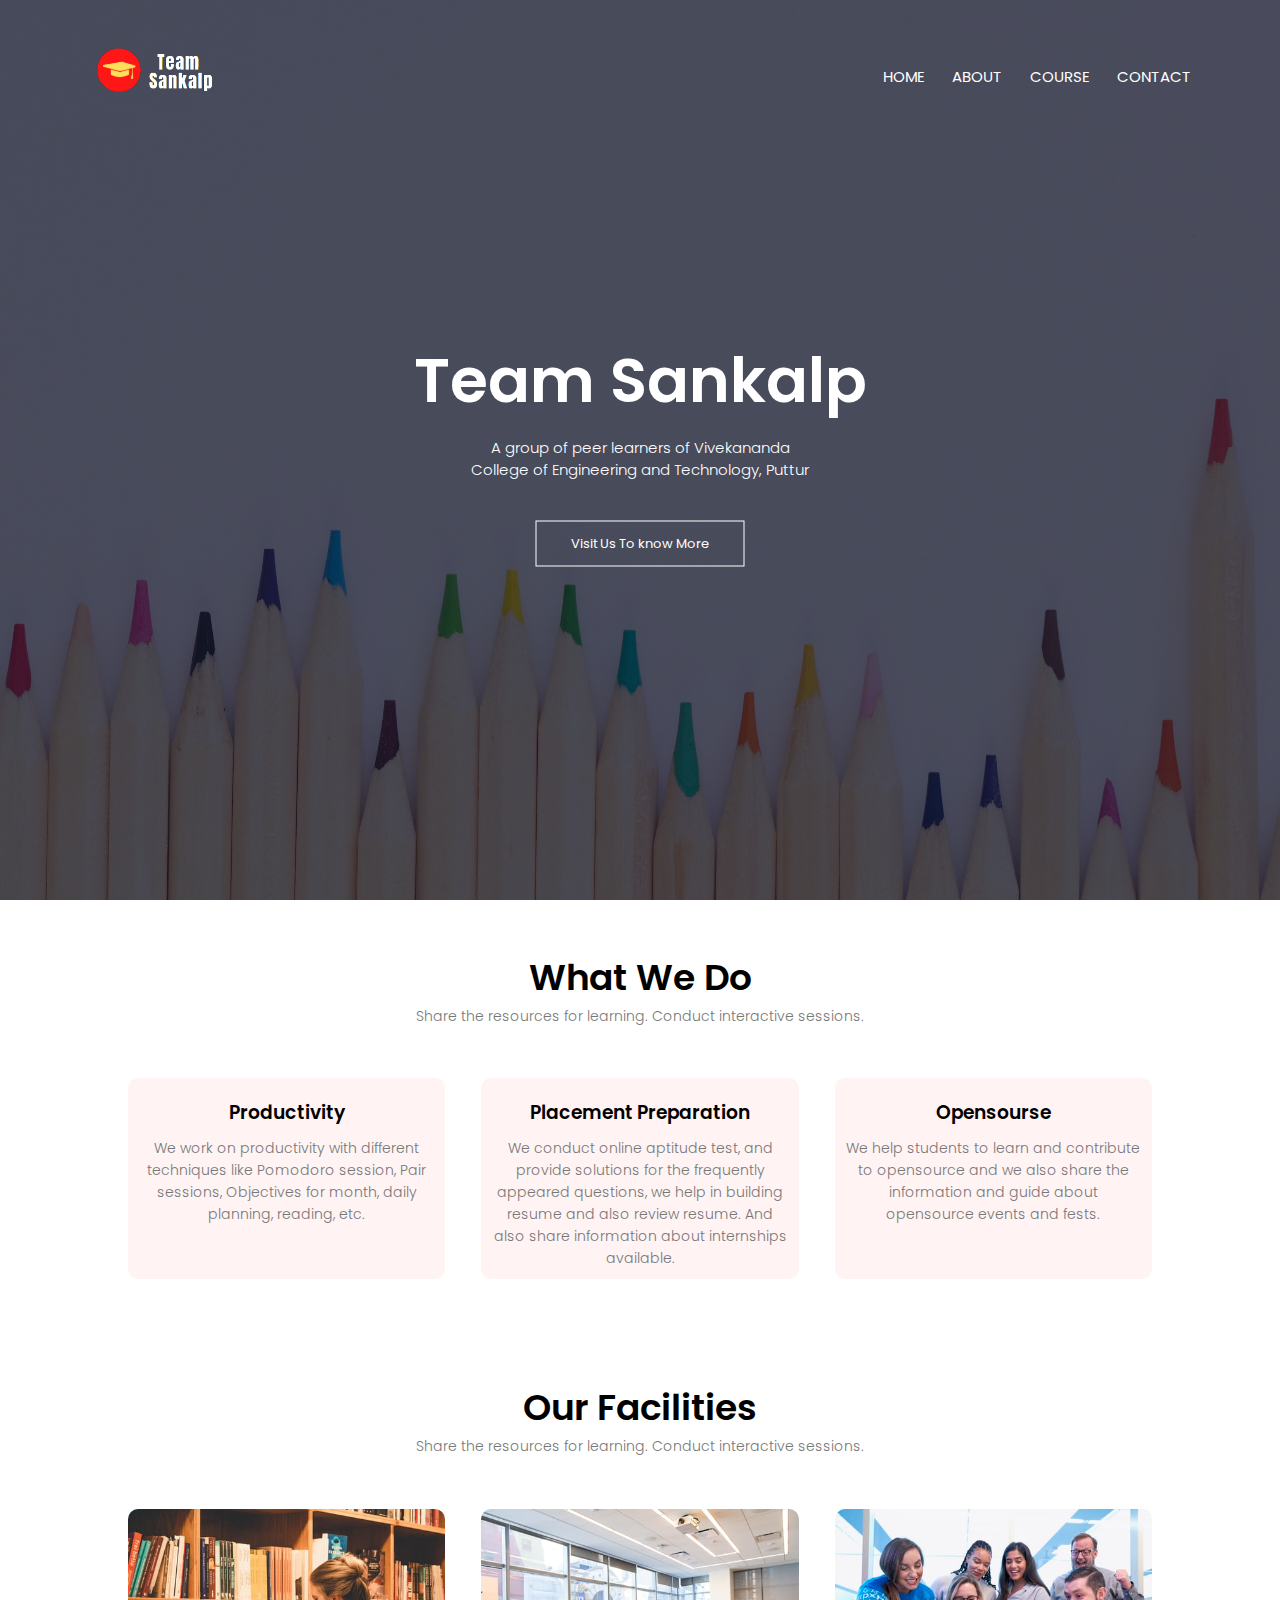
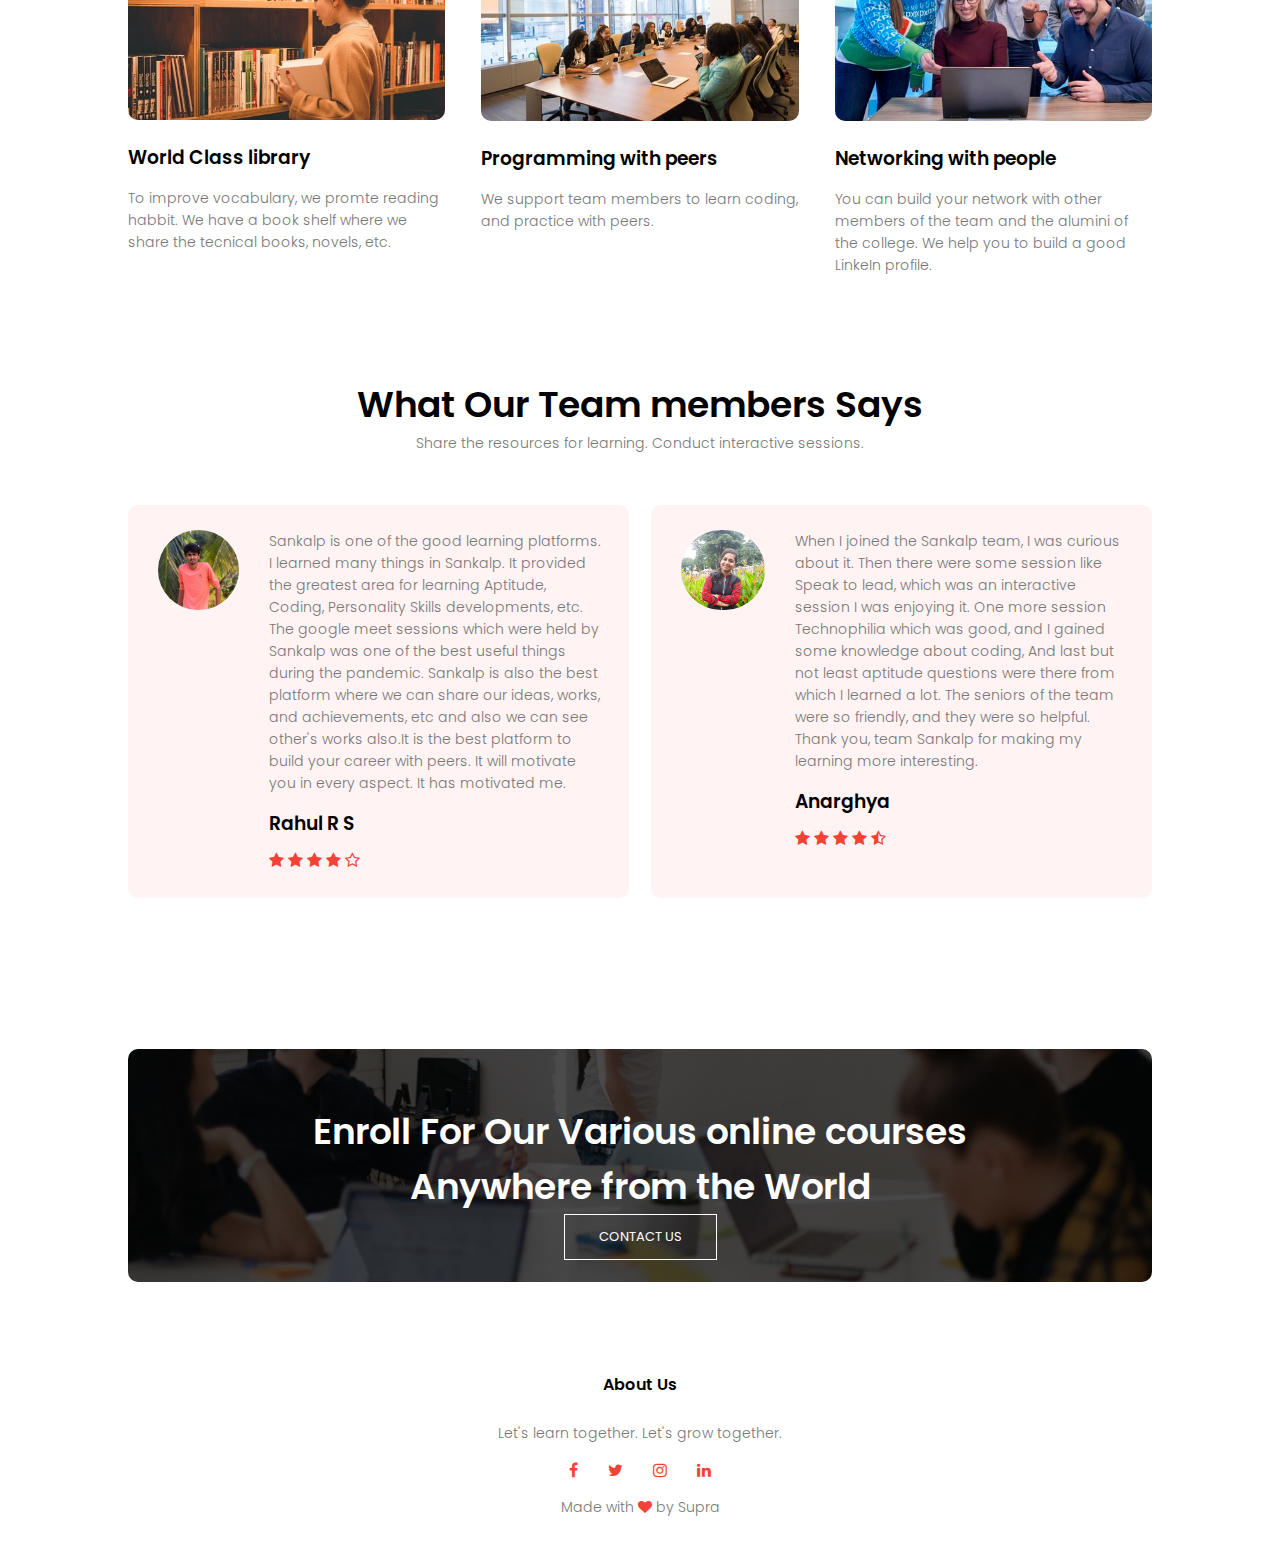
==== index.html @ 12d0a834 "Project" ====
<!DOCTYPE html>
<html lang="en">
<head>
    <meta name="viewport" content="with=device-width initial-scale=1.0">
    <meta charset="UTF-8">
    <title>Team Sankalp</title>
    <link rel="shortcut icon" type="image/jpg" href="images/sankalp_logo.jpg" />
    <link rel="stylesheet" href="style.css">
    <link rel="preconnect" href="https://fonts.gstatic.com">
    <link href="https://fonts.googleapis.com/css2?family=Poppins:ital,wght@0,600;1,200;1,300;1,500&display=swap" rel="stylesheet">
    <link rel="stylesheet" href="https://cdnjs.cloudflare.com/ajax/libs/font-awesome/4.7.0/css/font-awesome.min.css">
</head>
<body>
    <section class="header">
        <nav>
            <a href="index.html"><img src="images/Team_Sankalp_logo.png" /></a>
            <div class="nav-links" id="navLinks">
                <i class="fa fa-times" onclick="hideMenu()"></i>
                <ul>
                    <li><a href="index.html">HOME</a></li>
                    <li><a href="about.html">ABOUT</a></li>
                    <li><a href="course.html">COURSE</a></li>
                    <li><a href="contact.html">CONTACT</a></li>
                </ul>
            </div>
            <i class="fa fa-bars" onclick="showMenu()"></i>
        </nav>
        <div class="text-box">
            <h1>Team Sankalp</h1>
            <p> A group of peer learners of Vivekananda <br>College of Engineering and Technology, Puttur</p>
            <a href="#about_section" class="hero-btn">Visit Us To know More</a>
        </div>

    </section>

    <!-------Courses/ What we do---------->
    <section id="about_section" class="course">
        <h1>What We Do</h1>
        <p>Share the resources for learning. Conduct interactive sessions.</p>

        <div class="row">
            <div class="course-col">
                <h3>Productivity</h3>
                <p>
                    We work on productivity with different techniques like
                    Pomodoro session, Pair sessions, Objectives for month,
                    daily planning, reading, etc.
                </p>
            </div>
            <div class="course-col">
                <h3>Placement Preparation</h3>
                <p>
                    We conduct online aptitude test, and provide solutions
                    for the frequently appeared questions, we help in building
                    resume and also review resume. And also share
                    information about internships available.
                </p>
            </div>
            <div class="course-col">
                <h3>Opensourse</h3>
                <p>
                    We help students to learn and contribute to opensource
                    and we also share the information and guide about opensource
                    events and fests.
                </p>
            </div>
        </div>
    </section>

    <!-----Facilities----->
    <section class="facilities">
        <h1>Our Facilities</h1>
        <p>Share the resources for learning. Conduct interactive sessions.</p>
        <div class="row">
            <div class="facilities-col">
                <img src="images/library.png">
                <h3>World Class library</h3>
                <p>
                    To improve vocabulary, we promte reading habbit.
                    We have a book shelf where we share the tecnical books, novels, etc.
                </p>
            </div>
            <div class="facilities-col">
                <img src="images/programming.png">
                <h3>Programming with peers</h3>
                <p>
                    We support team members to learn coding, and practice with peers.
                </p>
            </div>
            <div class="facilities-col">
                <img src="images/network.png">
                <h3>Networking with people</h3>
                <p>
                    You can build your network with other members
                    of the team and the alumini of the college. We help
                    you to build a good LinkeIn profile.
                </p>
            </div>
        </div>
    </section>

    <!----testimonial------>
    <section class="testimonials">
        <h1>What Our Team members Says</h1>
        <p>Share the resources for learning. Conduct interactive sessions.</p>
        <div class="row">
            <div class="testimonial-col">
                <img src="images/Rahul.jpg">
                <div>
                    <p>
                        Sankalp is one of the good learning platforms.
                        I learned many things in Sankalp. It provided the
                        greatest area for learning Aptitude, Coding,
                        Personality Skills developments, etc.
                        The google meet sessions which were held
                        by Sankalp was one of the best useful things during the
                        pandemic. Sankalp is also the best platform where
                        we can share our ideas, works, and achievements, etc
                        and also we can see other's works also.It is the
                        best platform to build your career with peers.
                        It will motivate you in every aspect. It has motivated me.
                    </p>
                    <h3>Rahul R S</h3>
                    <i class="fa fa-star"></i>
                    <i class="fa fa-star"></i>
                    <i class="fa fa-star"></i>
                    <i class="fa fa-star"></i>
                    <i class="fa fa-star-o"></i>
                </div>
            </div>
            <div class="testimonial-col">
                <img src="images/Anarghya.jpg">
                <div>
                    <p>
                        When I joined the Sankalp team,
                        I was curious about it. Then there
                        were some session like Speak to lead,
                        which was an interactive session I was
                        enjoying it. One more session Technophilia
                        which was good, and I gained some knowledge
                        about coding, And last but not least aptitude
                        questions were there from which I learned a lot.
                        The seniors of the team were so friendly, and
                        they were so helpful. Thank you, team Sankalp
                        for making my learning more interesting.
                    </p>
                    <h3>Anarghya</h3>
                    <i class="fa fa-star"></i>
                    <i class="fa fa-star"></i>
                    <i class="fa fa-star"></i>
                    <i class="fa fa-star"></i>
                    <i class="fa fa-star-half-o"></i>
                </div>
            </div>
        </div>
    </section>

    <!-----Call To Action------>
    <section class="cta">
        <h1><br>Enroll For Our Various online courses<br> Anywhere from the World</h1>
        <a href="contact.html" class="hero-btn">CONTACT US</a>
        <p><br></p>
    </section>
    <button onclick="topFunction()" id="myBtn" title="Go to top">
        <i class="fa fa-arrow-up fa-lg"></i>
    </button>
    <!----Footer----->
    <section class="footer">
        <h4>About Us</h4>
        <p>
            Let's learn together.
            Let's grow together.
        </p>
        <div class="icons">
            <i class="fa fa-facebook"></i>
            <i class="fa fa-twitter"></i>
            <i class="fa fa-instagram"></i>
            <i class="fa fa-linkedin"></i>
        </div>
        <p> Made with <i class="fa fa-heart"></i> by Supra</p>
    </section>
    <!----------JavaScript for Toggle Menu------->
    <script src="script.js"> </script>

</body>
</html>
---- style.css ----
* {
    margin: 0;
    padding: 0;
    font-family: 'Poppins', sans-serif;
}
/*---------------Header---------------------*/
.header {
    min-height: 100vh;
    width: 100%;
    background-image: linear-gradient(rgba(4,9,30,0.7),rgba(4,9,30,0.7)), url(images/homepage.jpg);
    background-position: center;
    background-size: cover;
    position: relative;
}
/*------------Navigation bar-----------------*/
nav {
    display: flex;
    padding: 2% 6%;
    justify-content: space-between;
    align-items: center;
}

nav img {
    width: 150px;
}

.nav-links {
    flex: 1;
    text-align: right;
}

.nav-links ul li {
    list-style: none;
    display: inline-block;
    padding: 8px 12px;
    position: relative;
}

.nav-links ul li a {
    color: #ffffff;
    text-decoration: none;
    font-size: 15px;
}

.nav-links ul li::after {
    content: '';
    width: 0%;
    height: 2px;
    background: #f44336;
    display: block;
    margin: auto;
    transition: 0.5s;
}

.nav-links ul li:hover::after {
    width: 100%;
}

/*--------------------------------------------------------------------*/
.text-box {
    color: #fff;
    position: absolute;
    top: 50%;
    left: 50%;
    transform: translate(-50%,-50%);
    text-align: center;
}

.text-box h1 {
    font-size: 62px;
}

.text-box p {
    margin: 10px 0 40px;
    font-size: 15px;
    color: #fff;
}
/*-------------------------------------------*/

/*-----------------Button--------------------------*/
.hero-btn {
    display: inline-block;
    text-decoration: none;
    color: #fff;
    border: 1px solid #fff;
    padding: 12px 34px;
    font-size: 13px;
    background: transparent;
    position: relative;
    cursor: pointer;
}

.hero-btn:hover {
    border: 1px solid #f44336;
    background: #f44336;
    transition: 1s;
}

nav .fa {
    display: none;
}

/*------------Scoll bar------------------*/
/* width */
::-webkit-scrollbar {
    width: 15px;
}

/* Track */
::-webkit-scrollbar-track {
    box-shadow: inset 0 0 5px grey;
    border-radius: 10px;
}

/* Handle */
::-webkit-scrollbar-thumb {
    background: red;
    border-radius: 10px;
}

/* Handle on hover */
::-webkit-scrollbar-thumb:hover {
    background: #b30000;
}

@media(max-width:700px) {
    .text-box h1 {
        font-size: 20px;
    }

    .nav-links ul li {
        display: block;
    }

    .nav-links {
        position: fixed;
        background: #f44336;
        height: 100vh;
        width: 200px;
        top: 0;
        right: -200px;
        text-align: left;
        z-index: 2;
        transition: 1s;
    }

    nav .fa {
        display: block;
        color: #fff;
        margin: 10px;
        font-size: 22px;
        cursor: pointer;
    }

    .nav-links ul {
        padding: 30px;
    }
}

/*--------------- Course -----------------*/
.course {
    width: 80%;
    margin: auto;
    text-align: center;
    padding-top: 50px;
}

h1 {
    font-size: 36px;
    font-weight: 600;
}

p {
    color: #777;
    font-size: 14px;
    font-weight: 300;
    line-height: 22px;
}

.row {
    margin-top: 5%;
    display: flex;
    justify-content: space-between;
}

.course-col {
    flex-basis: 31%;
    background: #fff3f3;
    border-radius: 10px;
    margin-bottom: 5%;
    padding: 10px;
    box-sizing: border-box;
    transition: 0.5s;
}

h3 {
    text-align: center;
    font-weight: 600;
    margin: 10px 0;
}

.course-col:hover {
    box-shadow: 0 0 20px 0px rgba(0,0,0,0.2);
}

@media(max-width:700px) {
    .row {
        flex-direction: column;
    }
}
/*--------------------------Team---------------------*/
.team {
    width: 80%;
    margin: auto;
    text-align: center;
    padding-top: 50px;
}

h1 {
    font-size: 36px;
    font-weight: 600;
}

p {
    color: #777;
    font-size: 14px;
    font-weight: 300;
    line-height: 22px;
}

.row {
    margin-top: 5%;
    display: flex;
    justify-content: space-between;
}

.row2 {
    margin-top: 5%;
    display: flex;
    justify-content: space-evenly;
    /*padding-bottom: 50px;*/
}

.team-col {
    flex-basis: 31%;
    background: #fff3f3;
    border-radius: 10px;
    margin-bottom: 5%;
    padding: 0;
    box-sizing: border-box;
    position: relative;
    overflow: hidden;
    transition: 0.5s;
}

.team-col2 {
    flex-basis: 31%;
    background: #fff3f3;
    border-radius: 10px;
    margin-bottom: 5%;
    padding: 0;
    box-sizing: border-box;
    position: relative;
    overflow: hidden;
    transition: 0.5s;
}
.team-col img{
    height: 400px;
    border-radius: 25px;
    display: block;
    width: 100%;
}
.team-col2 img {
    height: 400px;
    border-radius: 25px;
    display: block;
    width: 100%;
}
h3 {
    text-align: center;
    font-weight: 600;
    margin: 10px 0;
}

.team-col:hover {
    box-shadow: 0 0 20px 0px rgba(0,0,0,0.2);
}

.team-col2:hover {
    box-shadow: 0 0 20px 0px rgba(0,0,0,0.2);
}

@media(max-width:700px) {
    .row {
        flex-direction: column;
    }

    .row2 {
        flex-direction: column;
    }
}

/*------------------------------------*/

.team-col p {
    padding: 30px;
    padding-top: 10px;
}

.team-col2 p {
    padding: 30px;
    padding-top: 10px;
}

.layer {
    background: transparent;
    height: 100%;
    width: 100%;
    position: absolute;
    top: 0;
    left: 0;
    transition: 0.5s;
}

.layer:hover {
    background: rgba(226,0,0,0.7);
}

.layer h3 {
    width: 100%;
    font-weight: 500;
    color: transparent;
    font-size: 26px;
    bottom: 0;
    left: 50%;
    transform: translateX(-50%);
    position: absolute;
    transition: 0.5s;
}

.layer:hover h3 {
    bottom: 49%;
    color: white;
    opacity: 1;
}

.handle_u3 {
    padding-top: 80px;
}

.handle_u5 {
    padding-top: 25px;
}

@media(max-width:700px) {
    .handle_u3 {
        padding-top: 0;
    }

    .handle_user5 {
        padding-top: 0;
    }
}

.facilities {
    width: 80%;
    margin: auto;
    text-align: center;
    padding-top: 50px;
}

.facilities-col {
    flex-basis: 31%;
    border-radius: 10px;
    margin-bottom: 5%;
    text-align: left;
}

.facilities-col img {
    width: 100%;
    border-radius: 10px;
}

.facilities-col p {
    padding: 0;
}

.facilities-col h3 {
    margin-top: 16px;
    margin-bottom: 15px;
    text-align: left;
}

/*---------testimonials--------*/

.testimonials {
    width: 80%;
    margin: auto;
    padding-top: 50px;
    text-align: center;
}

.testimonial-col {
    flex-basis: 44%;
    border-radius: 10px;
    margin-bottom: 5%;
    text-align: left;
    background: #fff3f3;
    padding: 25px;
    cursor: pointer;
    display: flex;
}

.testimonial-col img {
    height: 80px;
    margin-left: 5px;
    margin-right: 30px;
    border-radius: 50px;
}

.testimonial-col p {
    padding: 0;
}

.testimonial-col h3 {
    margin-top: 15px;
    text-align: left;
}

.testimonial-col .fa {
    color: #f44336;
}

@media(max-width: 700px) {
    .testimonial-col img {
        margin-left: 0px;
        margin-right: 15px;
    }
}

/*----- call to action------*/

.cta {
    margin: 100px auto;
    width: 80%;
    background-image: linear-gradient(rgba(0,0,0,0.7),rgba(0,0,0,0.7)),url(images/banner2.jpg);
    background-position: center;
    background-size: cover;
    border-radius: 10px;
    text-align: center;
    padding: 100px 0;
}

.cta {
    color: #fff;
    margin-bottom: 40px;
    padding: 0;
}

@media(max-width: 700px) {
    .cta h1 {
        font-size: 24px;
    }
}

/*------ Footer -------*/
.footer {
    width: 100%;
    text-align: center;
    padding: 30px 0;
}

.footer h4 {
    margin-bottom: 25px;
    margin-top: 20px;
    font-weight: 600;
}

.icons .fa {
    color: #f44336;
    margin: 0 13px;
    cursor: pointer;
    padding: 18px 0;
}

.fa-heart {
    color: #f44336;
}

/*------About Us Page--------*/
.sub-header {
    height: 50vh;
    width: 100%;
    background-image: linear-gradient(rgba(4,9,30,0.7),rgba(4,9,30,0.7)),url(images/background.jpg);
    background-position: center;
    background-size: cover;
    text-align: center;
    color: #fff;
}

.sub-header h1 {
    margin-top: 100px;
}

.about-us {
    width: 80%;
    margin: auto;
    padding-top: 80px;
    padding-bottom: 50px;
}

.about-col {
    flex-basis: 48%;
    padding: 30px 2px;
}

.about-col img {
    width: 100%;
}

.about-col h1 {
    padding-top: 0;
}

.about-col p {
    padding: 15px 0 25px;
}

.red-btn {
    border: 1px solid #f44336;
    background: transparent;
    color: #f44336;
}

.red-btn:hover {
    color: #fff;
}

/*--------Social media handles-----------*/
.handles {
    flex: 1;
    text-align: center;
}

.handles ul {
    vertical-align: bottom;
}

.handles ul li {
    list-style: none;
    display: inline-block;
    padding: 8px 12px;
    position: relative;
}

.handles ul li a {
    text-decoration: none;
    font-size: 15px;
}

.handles ul li::after {
    content: '';
    width: 0%;
    height: 2px;
    background: #f44336;
    display: block;
    margin: auto;
    transition: 0.5s;
    }

.handles ul li:hover::after {
    width: 100%;
}

/*--------------contact us page-------------*/
.location {
    width: 80%;
    margin: auto;
    padding: 80px 0;
}

.location iframe {
    width: 100%;
}

.contact-us {
    width: 80%;
    margin: auto;
}

.contact-col {
    flex-basis: 32%;
    margin-bottom: 30px;
}

.contavt-col div {
    display: flex;
    align-items: center;
    margin-bottom: 40px;
}

.contact-col div .fa {
    font-size: 28px;
    color: #f44336;
    margin: 10px;
    margin-right: 30px;
}

.contact-col div p {
    padding: 0;
}

.contact-col div h5 {
    font-size: 20px;
    margin-bottom: 5px;
    color: #555;
    font-weight: 400;
}

.contact-col input, .contact-col textarea {
    width: 100%;
    padding: 15px;
    margin-bottom: 17px;
    outline: none;
    border: 1px solid #ccc;
    box-sizing: border-box;
}

#myBtn {
    display: none; /* Hidden by default */
    position: fixed; /* Fixed/sticky position */
    bottom: 20px; /* Place the button at the bottom of the page */
    right: 30px; /* Place the button 30px from the right */
    z-index: 99; /* Make sure it does not overlap */
    border: none; /* Remove borders */
    outline: none; /* Remove outline */
    background-color: red; /* Set a background color */
    color: white; /* Text color */
    cursor: pointer; /* Add a mouse pointer on hover */
    padding: 15px; /* Some padding */
    border-radius: 32px; /* Rounded corners */
    font-size: 18px; /* Increase font size */
}

#myBtn:hover {
    background-color: #555; /* Add a dark-grey background on hover */
}

@media(max-width:700px) {
    #myBtn {
        font-size: 10px;
        border-radius: 75%;
        right: 15px;
    }
}
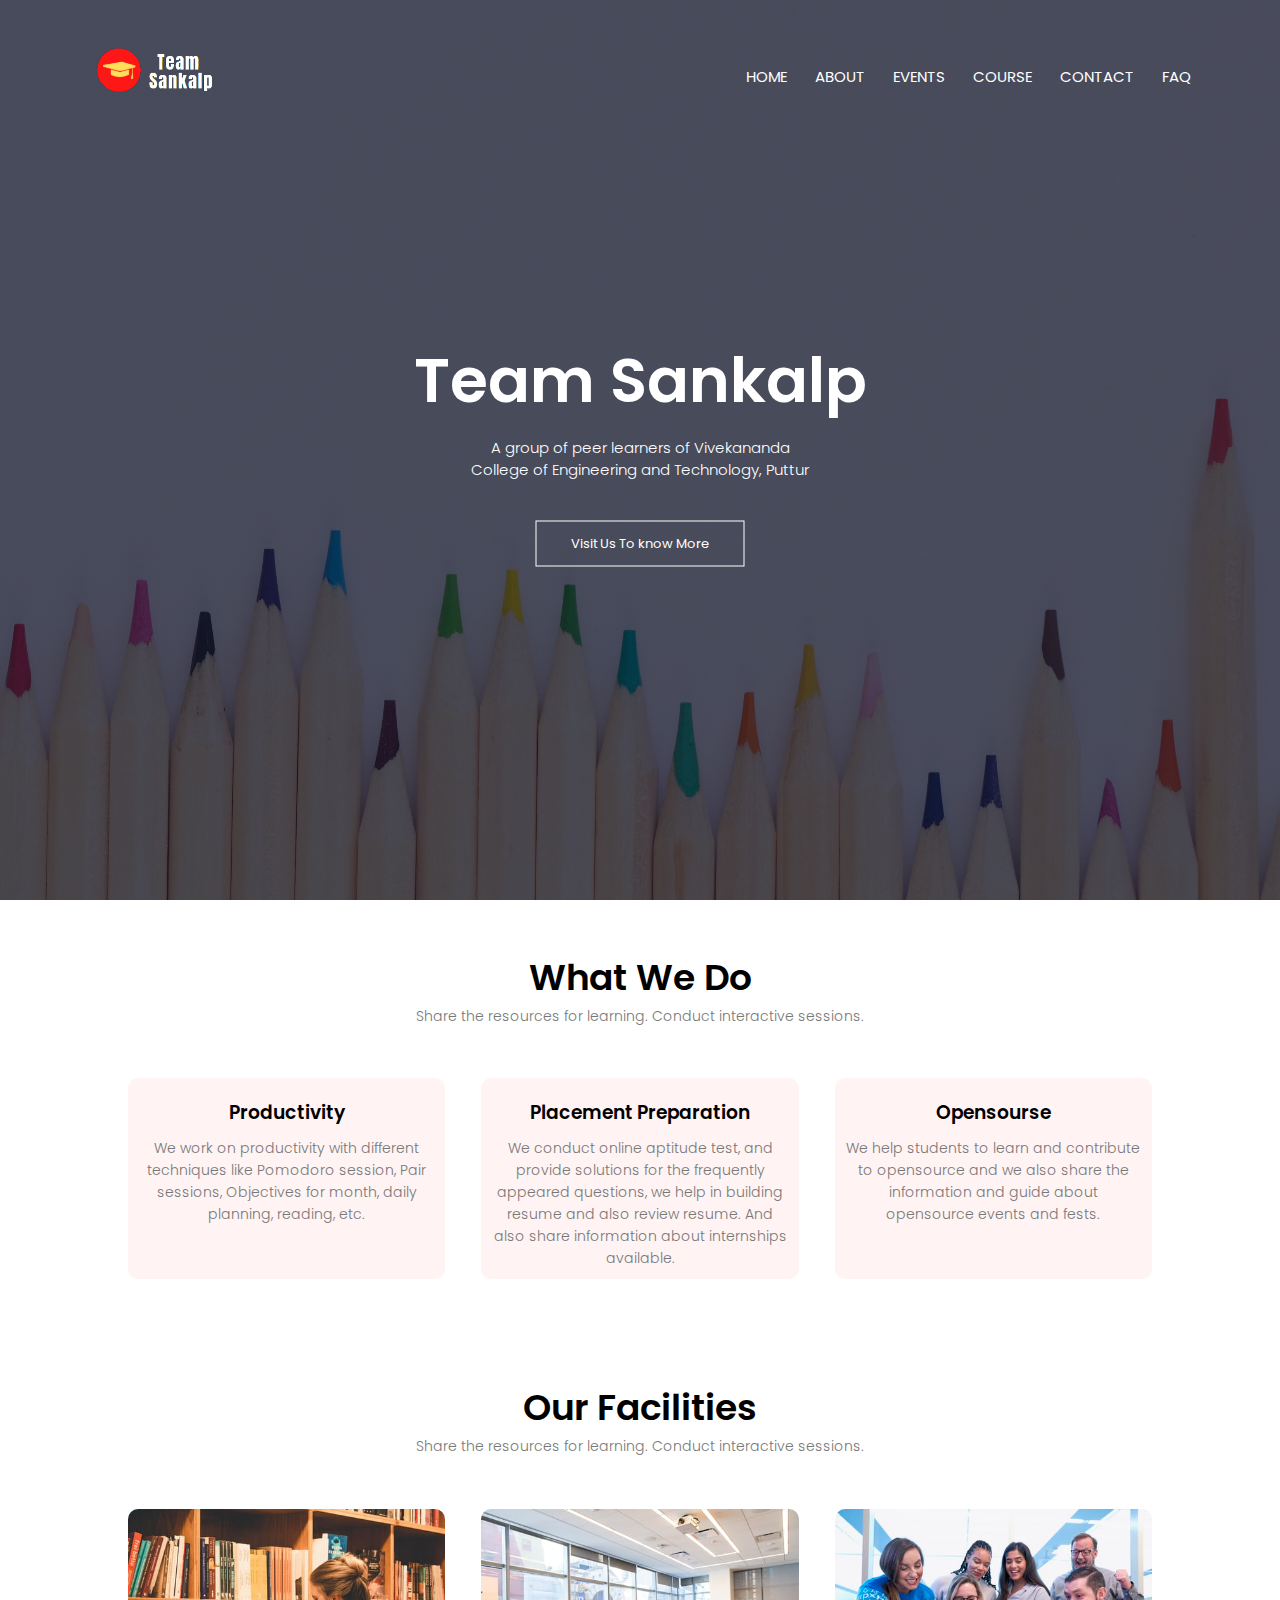
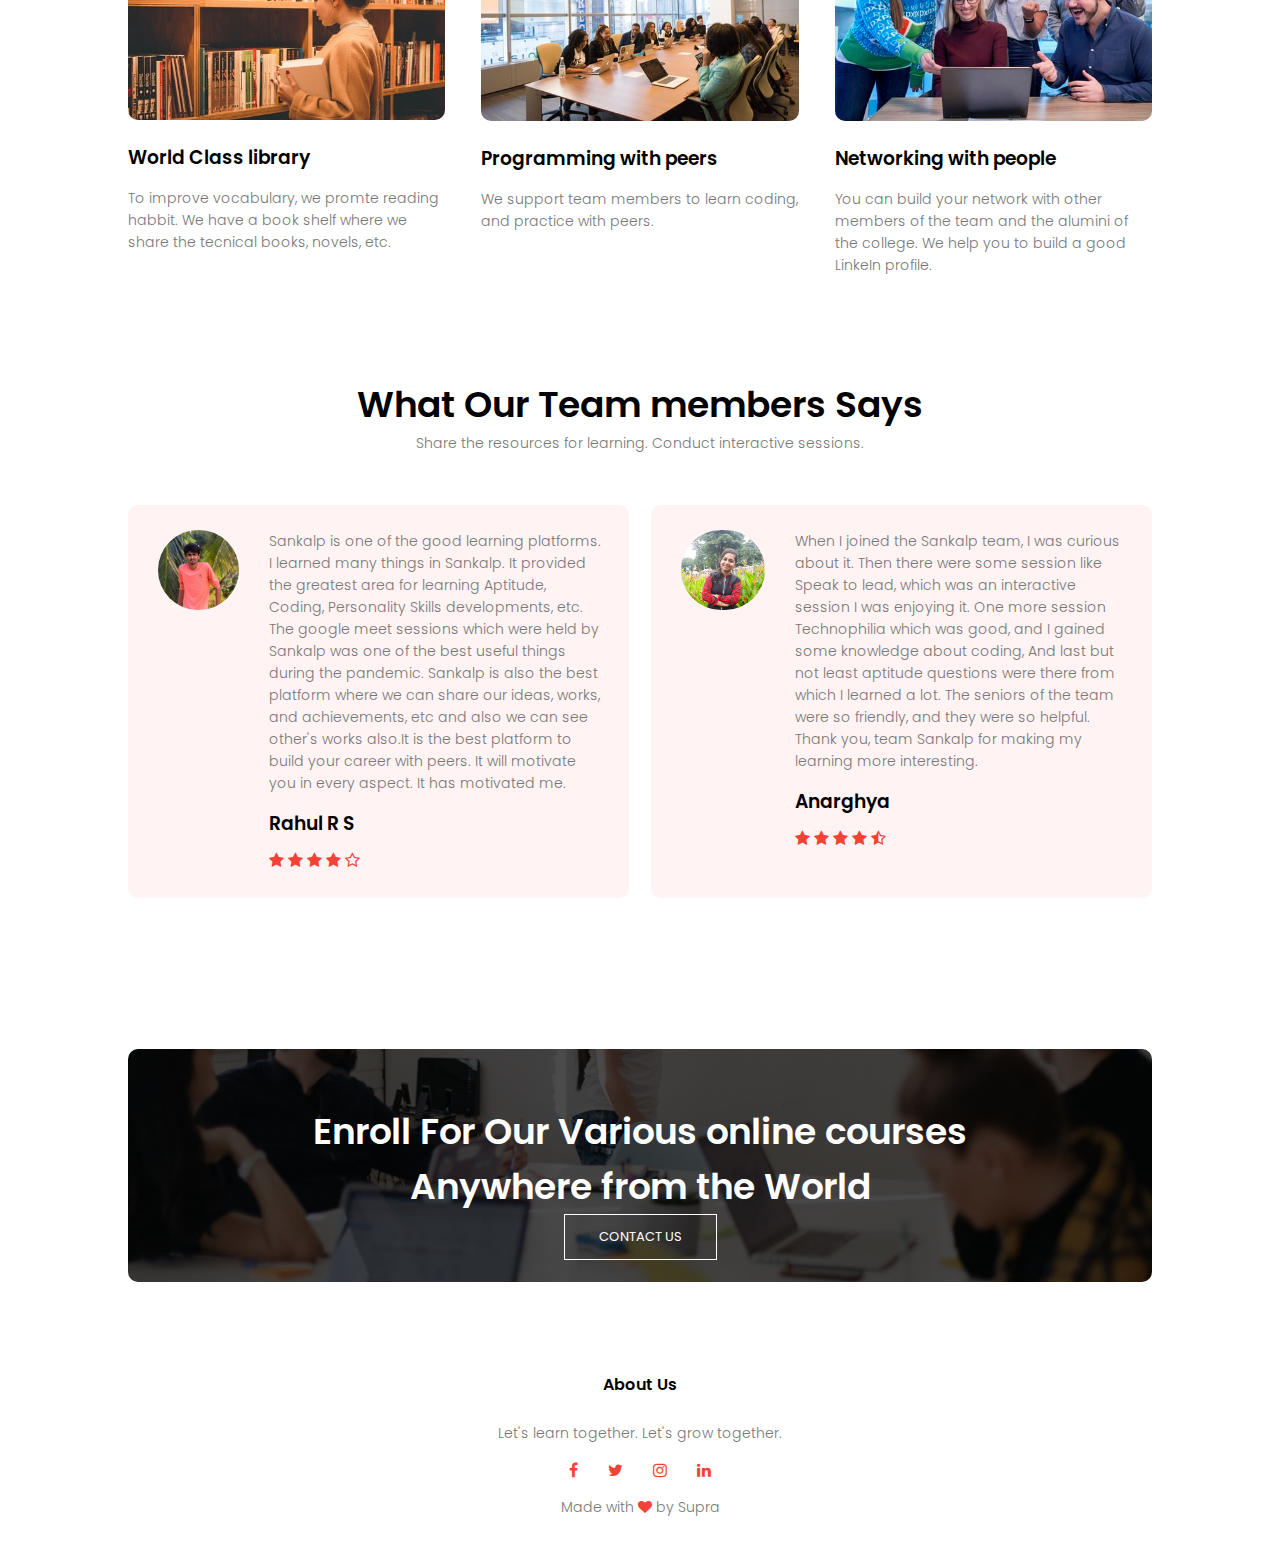
==== commit f74ec793: "Updtaed nav bar" ====
--- a/index.html
+++ b/index.html
@@ -19,8 +19,10 @@
                 <ul>
                     <li><a href="index.html">HOME</a></li>
                     <li><a href="about.html">ABOUT</a></li>
+                    <li><a href="events.html">EVENTS</a></li>
                     <li><a href="course.html">COURSE</a></li>
                     <li><a href="contact.html">CONTACT</a></li>
+                    <li><a href="faq.html">FAQ</a></li>
                 </ul>
             </div>
             <i class="fa fa-bars" onclick="showMenu()"></i>
--- a/style.css
+++ b/style.css
@@ -653,3 +653,56 @@
         right: 15px;
     }
 }
+
+/*------------blog-content-----------*/
+
+.blog-content{
+    width: 80%;
+    margin: auto;
+    padding: 60px 0;
+}
+.blog-left{
+    flex-basis: 50%;
+}
+.blog-right{
+    margin-left: 18px;
+    flex-basis: 50%;
+}
+
+.blog-left img {
+    width: 90%;
+    border-radius: 18px;
+    margin: 10px;
+}
+.blog-right img{
+    width: 90%;
+    border-radius: 18px;
+    margin: 10px;
+}
+.blog-left h2{
+    color: #222;
+    font-weight: 600;
+    margin: 30px 0;
+}
+.blog-right h2 {
+    color: #222;
+    font-weight: 600;
+    margin: 30px 0;
+}
+.blog-left p{
+    color: #999;
+    padding: 0;
+    padding-right: 20px;
+}
+.blog-right p {
+    color: #999;
+    padding: 0;
+}
+
+.blog-right h3{
+    background: #f44336;
+    color: #fff;
+    padding: 7px 0;
+    font-size: 16px;
+    margin-bottom: 20px;
+}
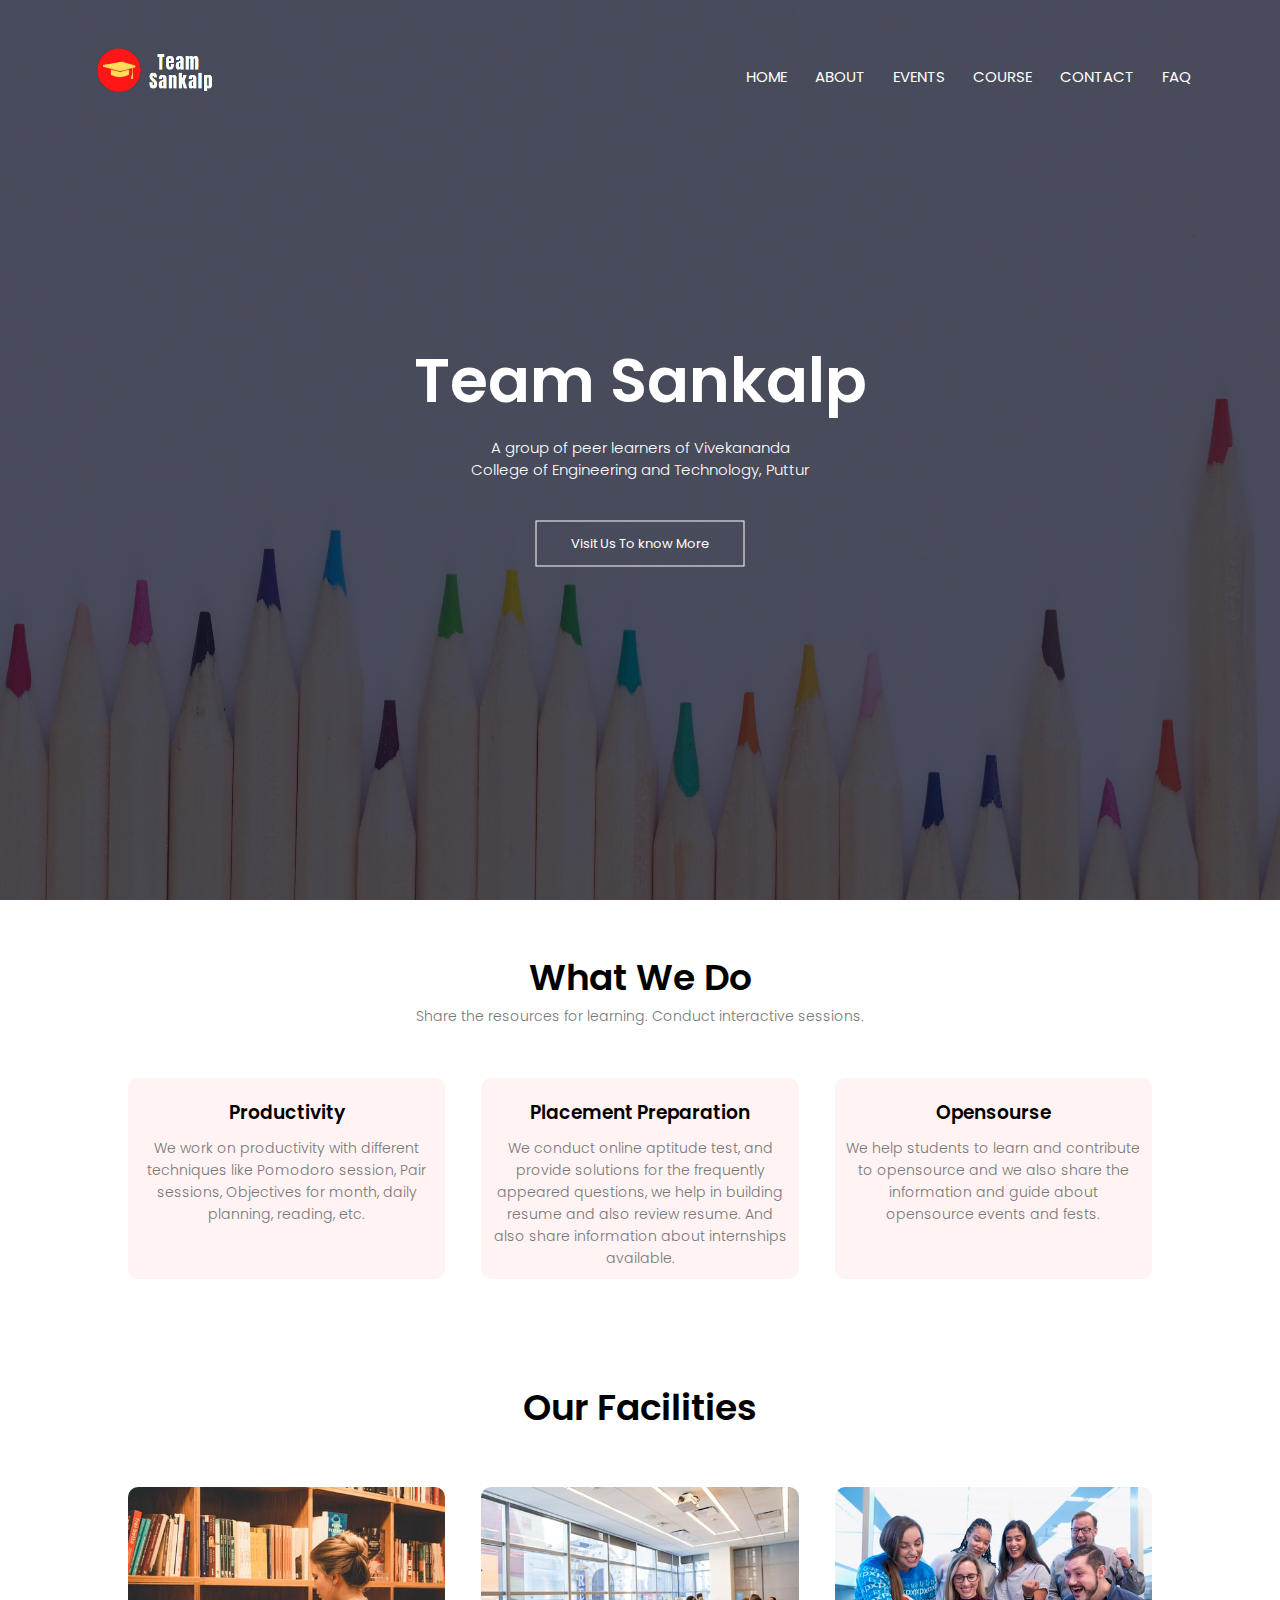
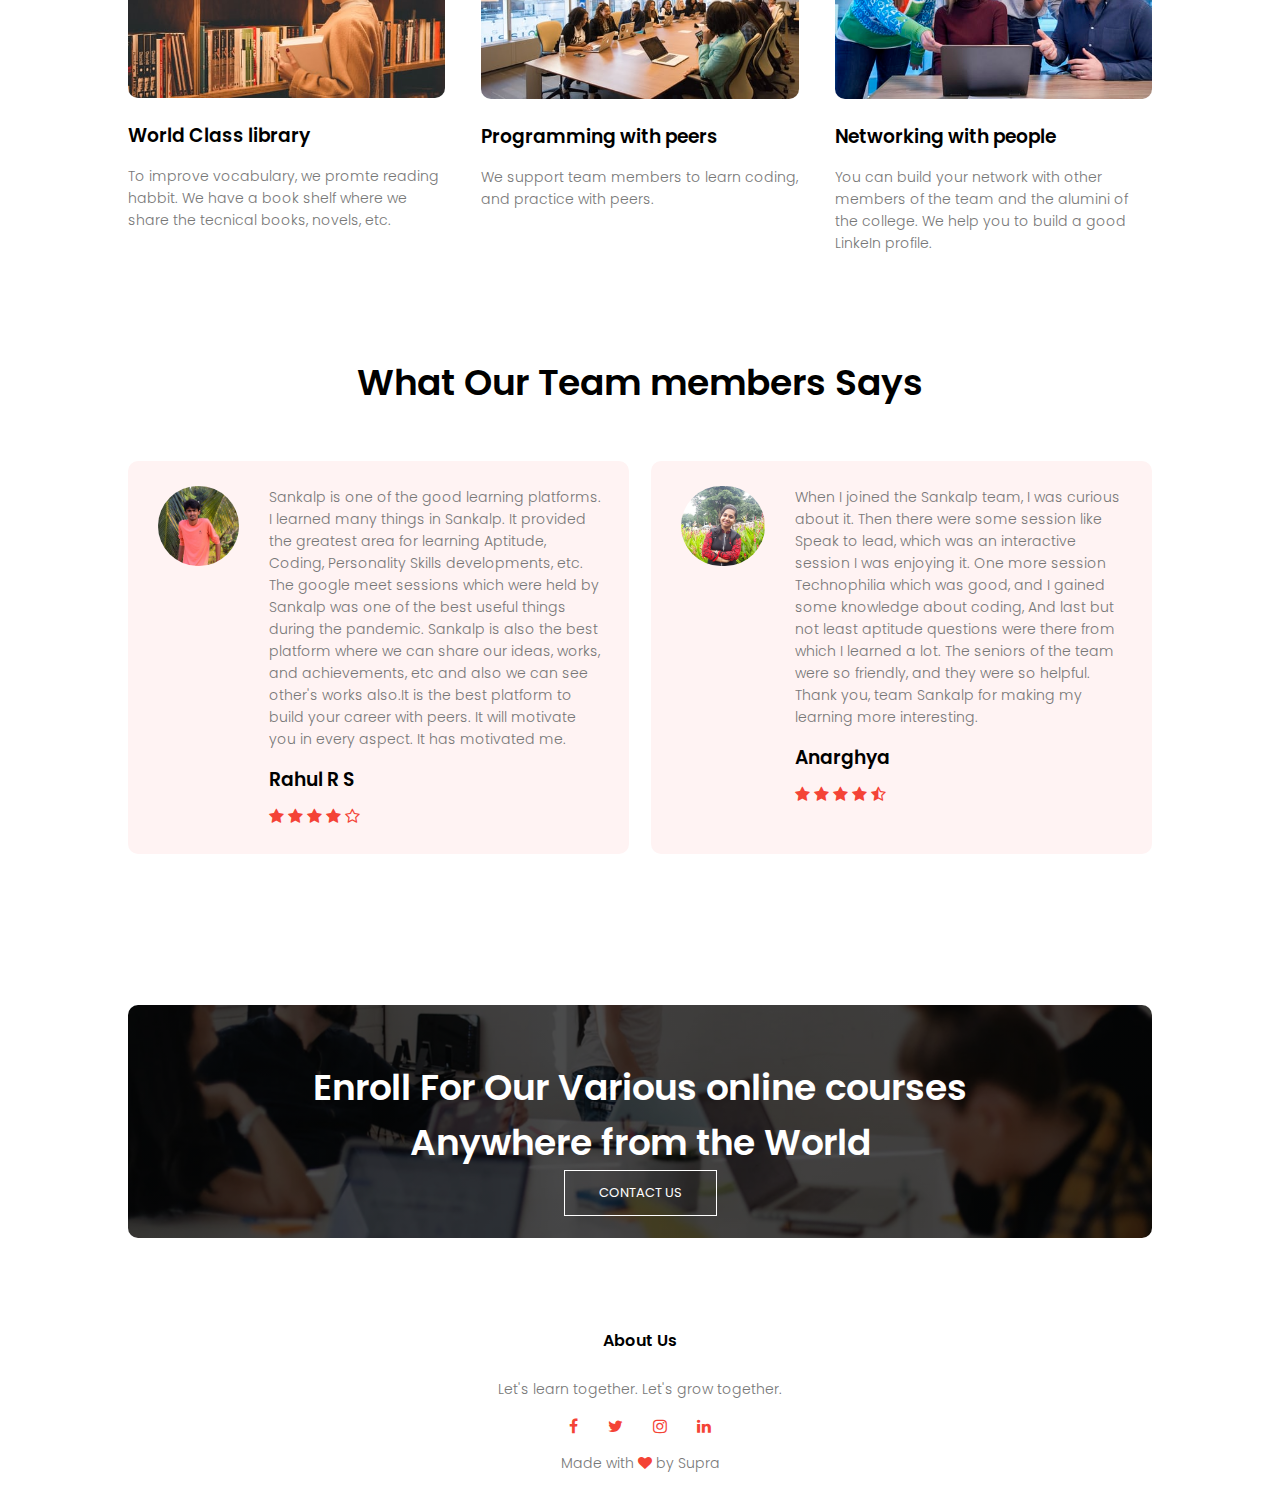
==== commit f21ed0d4: "Update index.html" ====
--- a/index.html
+++ b/index.html
@@ -72,7 +72,7 @@
     <!-----Facilities----->
     <section class="facilities">
         <h1>Our Facilities</h1>
-        <p>Share the resources for learning. Conduct interactive sessions.</p>
+        
         <div class="row">
             <div class="facilities-col">
                 <img src="images/library.png">
@@ -104,7 +104,7 @@
     <!----testimonial------>
     <section class="testimonials">
         <h1>What Our Team members Says</h1>
-        <p>Share the resources for learning. Conduct interactive sessions.</p>
+        
         <div class="row">
             <div class="testimonial-col">
                 <img src="images/Rahul.jpg">
